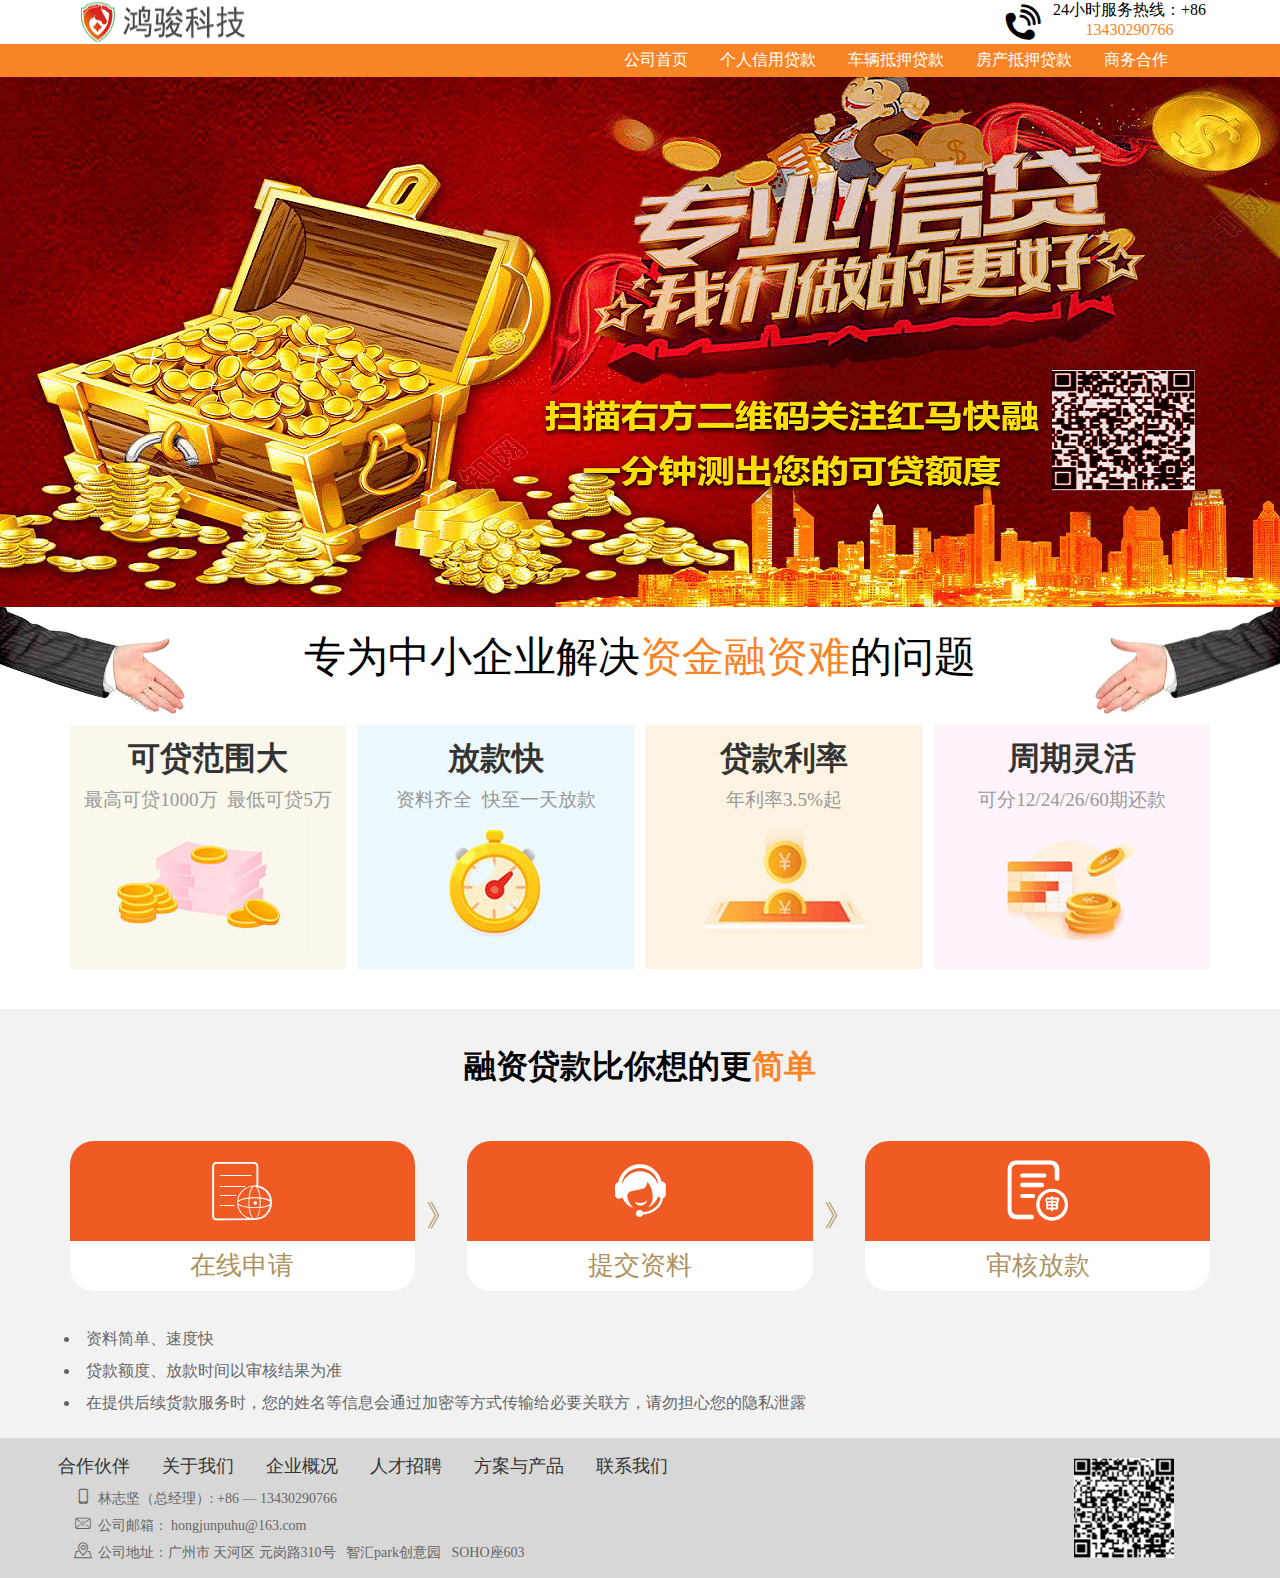
==== html/index.html @ 92782952 "4月30 zks0408 <1103460272@qq.com>" ====
<!DOCTYPE html>
<html lang="en">
<head>
    <meta charset="UTF-8">
    <meta name="google-site-verification" content="1vKKOnoEsdrRv8KGnvG3jlpU3bQ9YjQl3trShW9csTM"/>
    <meta name="viewport" content="width=device-width,user-scalable=no,initial-scale=1.0,maximum-scale=1.0,minimum-scale=1.0">
    <title>鸿骏科技-首页</title>
    <link rel="stylesheet" href="../res/css/iconfont.css">
    <link rel="stylesheet" href="../res/css/index.css">
</head>
<body>
    <div id="shade">
        <div class="service">
            <div class="imgs"><img src="../res/images/logo.png" alt="logo" /></div>
            <i class="iconfont icon-close-square" id="close"></i>
            <div class="text">
                <h3 class="orange">在线客服</h3>
                <p><a href="http://kefu.easemob.com/webim/im.html?configId=2b1359eb-b817-4f95-8300-f64959f135c1" target="_blank">房产抵押咨询</a></p>
                <p><a href="http://kefu.easemob.com/webim/im.html?configId=2b1359eb-b817-4f95-8300-f64959f135c1" target="_blank">车辆抵押咨询</a></p>
                <p><a href="http://kefu.easemob.com/webim/im.html?configId=2b1359eb-b817-4f95-8300-f64959f135c1" target="_blank">信用贷款咨询</a></p>
            </div>
            <div class="topFoot">
                <div class="divGray">
                    <h4>银行合作单位</h4>
                    <p>8年老店值得信赖</p>
                </div>
                <img src="../res/images/erweima.jpg" alt="微信公众号：红马快融" />
                <p><span class="orange">扫码关注</span>或搜索</p>
                <p>微信公众号：<span class="orange">红马快融</span></p>
            </div>
        </div>
    </div> 
    <div class="box">
        <header>
            <img src="../res/images/logo.png" alt="鸿骏金融"/>
            <div>
                <p><i class="iconfont icon-dianhua"></i></p>
                <p>24小时服务热线：+86<br/><span class="orange">13430290766</span></p>
            </div>
            <!-- target="_blank" http://kefu.easemob.com/webim/im.html?configId=2b1359eb-b817-4f95-8300-f64959f135c1 -->
        </header>
        <nav>
            <ul>
                <li><a href="#">公司首页</a></li>
                <li><a href="#">个人信用贷款</a></li>
                <li><a href="#">车辆抵押贷款</a></li>
                <li><a href="#">房产抵押贷款</a></li>
                <li><a href="#">商务合作</a></li>
            </ul>
        </nav>
        <div class="banner">
            <img src="../res/images/banner.png" alt="banner图"/>
        </div>
        <div class="content">
            <div class="m_top">
                <img src="../res/images/woshou2.png" alt="合作愉快"/>
                <p>专为中小企业解决<span class="orange">资金融资难</span>的问题</p>
                <img src="../res/images/woshou1.png" alt="合作愉快"/>
            </div>
            <div class="m_list">
                <ul>
                    <li><p>可贷范围大</p><p>最高可贷1000万 &nbsp;最低可贷5万</p><img src="../res/images/list1.png" alt=""></li>
                    <li><p>放款快</p><p>资料齐全 &nbsp;快至一天放款</p><img src="../res/images/list2.png" alt=""></li>
                    <li><p>贷款利率</p><p>年利率3.5%起</p><img src="../res/images/list3.png" alt=""></li>
                    <li><p>周期灵活</p><p>可分12/24/26/60期还款</p><img src="../res/images/list4.png" alt=""></li>
                </ul>
            </div>
            <div class="m_footer">
                <h1>融资贷款比你想的更<span class="orange">简单</span></h1>
                <ul class="ctn">
                    <li><p><i class="iconfont icon-shenqinggexingyuming"></i></p><p>在线申请</p></li>
                    <div>》</div>
                    <li><p><i class="iconfont icon-service"></i></p><p>提交资料</p></li>
                    <div>》</div>
                    <li><p><i class="iconfont icon-shenhe"></i></p><p>审核放款</p></li>
                </ul>
                <ul class="txt">
                    <li>资料简单、速度快</li>
                    <li>贷款额度、放款时间以审核结果为准</li>
                    <li>在提供后续货款服务时，您的姓名等信息会通过加密等方式传输给必要关联方，请勿担心您的隐私泄露</li>
                </ul>
            </div>
        </div>
        <footer>
            <div>
                <ul>
                    <li>合作伙伴</li>
                    <li>关于我们</li>
                    <li>企业概况</li>
                    <li>人才招聘</li>
                    <li>方案与产品</li>
                    <li>联系我们</li>
                </ul>
                <p><i class="iconfont icon-iphone"></i>林志坚（总经理）: +86 — 13430290766</p>
                <p><i class="iconfont icon-youxiang"></i>公司邮箱： hongjunpuhu@163.com</p>
                <p><i class="iconfont icon-dizhi"></i>公司地址：广州市 天河区 元岗路310号 &nbsp; 智汇park创意园 &nbsp; SOHO座603</p>
            </div>
            <img src="../res/images/erweima.jpg" alt="微信公众号：红马快融" />
        </footer>
    </div>
    <script src="../res/js/index.js"></script>
</body>
</html>
---- res/css/iconfont.css ----
@font-face {font-family: "iconfont";
  src: url('iconfont.eot?t=1588216674406'); /* IE9 */
  src: url('iconfont.eot?t=1588216674406#iefix') format('embedded-opentype'), /* IE6-IE8 */
  url('[data-uri]') format('woff2'),
  url('iconfont.woff?t=1588216674406') format('woff'),
  url('iconfont.ttf?t=1588216674406') format('truetype'), /* chrome, firefox, opera, Safari, Android, iOS 4.2+ */
  url('iconfont.svg?t=1588216674406#iconfont') format('svg'); /* iOS 4.1- */
}

.iconfont {
  font-family: "iconfont" !important;
  font-size: 16px;
  font-style: normal;
  -webkit-font-smoothing: antialiased;
  -moz-osx-font-smoothing: grayscale;
}

.icon-close-square:before {
  content: "\e967";
}

.icon-youxiang:before {
  content: "\e63e";
}

.icon-dianhua:before {
  content: "\e614";
}

.icon-service:before {
  content: "\e7bb";
}

.icon-iphone:before {
  content: "\e8a5";
}

.icon-shenqinggexingyuming:before {
  content: "\e64c";
}

.icon-dizhi:before {
  content: "\e640";
}

.icon-shenhe:before {
  content: "\e613";
}
---- res/css/index.css ----
*{margin: 0;padding: 0;}
.orange{color: #f98426;}
ul{display: flex;}
ul>li{list-style: none;}
a{color: #fff;text-decoration: none;}
div.box{width: 100%;min-width: 1220px;}
div.banner>img{width: 100%;min-width: 1220px;display: block;}
header{display: flex;justify-content:space-between;padding: 0 4rem;}
header>div{display: flex;}
header>div>p{margin-right: 10px;text-align: center;}
header>div>p>i.iconfont{font-size: 40px;}
nav{background: #f98426;}
nav>ul{justify-content:flex-end;padding: 0 6rem;}
nav>ul>li{padding: 6px 16px;}
nav>ul>li:hover{background: #fff;}
nav>ul>li:hover>a{color: #f98426;}
div.m_top{display: flex;justify-content:space-between;}
div.m_top>p{line-height: 100px;font-size: 2.6rem;}
div.m_list>ul{justify-content:space-around;margin: 10px 0 40px 0;padding: 0 4rem;}
div.m_list>ul>li{text-align: center;width: 24%;}
div.m_list>ul>li>p{font-size: 1.2rem;color: #999;}
div.m_list>ul>li>p:first-child{font-size: 2rem;color: #333;padding: 12px 0 6px 0;font-weight: bold;}
div.m_list>ul>li:nth-child(1){background: rgb(250,248,236);}
div.m_list>ul>li:nth-child(2){background: rgb(237,248,252);}
div.m_list>ul>li:nth-child(3){background: rgb(252,243,226);}
div.m_list>ul>li:nth-child(4){background: rgb(253,243,252);}
div.m_list>ul>li:hover{box-shadow: 4px 4px 4px #EEE;transition: 0.3s;}
div.m_footer{background: #F2F2F2;}
div.m_footer>h1{text-align: center;padding: 36px 0 20px 0;}
div.m_footer>ul.ctn{justify-content:space-around;padding: 2rem 4rem;}
div.m_footer>ul.ctn>li{width: 30%;text-align: center;height: 150px;border-radius: 24px;overflow: hidden;}
div.m_footer>ul.ctn>li>p>i.iconfont{color: #fff;font-size: 60px;}
div.m_footer>ul.ctn>li>p:first-child{height: 100px;line-height: 100px;background: rgb(240, 90, 35);}
div.m_footer>ul.ctn>li>p:last-child{height: 50px;line-height: 50px;background: #fff;font-size: 26px;color: rgb(173,146,96);}
div.m_footer>ul.ctn>div{height: 150px;line-height: 150px;font-size: 30px;color: rgb(173,146,96);}
div.m_footer>ul.txt{display: block;padding: 0 4rem 1.2rem;}
div.m_footer>ul.txt>li{list-style:inside;line-height: 32px;color: #666;}
footer{background: #D7D7D7;padding: 0 2.6rem;color: #666;display: flex;justify-content:space-between;}
footer>div>ul>li{padding: 6px 16px;color: #333;font-size: 18px;margin-top: 10px;}
footer>div>ul>li:hover{color: #999;cursor: pointer;}
footer>div>p{padding: 0 2rem;font-size: 14px;line-height: 24px;}
footer>div>p>i.iconfont{font-size: 18px;padding-right: 6px;}
footer>img{display: block;width: 100px;height: 100px;padding: 20px 4rem 20px 0;}
div#shade{display: none;position: fixed;top: 50%;left: 0;transform: translateY(-50%);width: 150px;height: 460px;background: #fff;}
div.service{position: relative;}
div.service>div.imgs>img{width: 146px;padding-top: 20px;}
div.service>i.iconfont{position: absolute;top: 0;right: 0;cursor:pointer;}
div.text{width: 100%;padding: 4px 0;text-align: center;}
div.text>p{margin: 6px;}
div.text>p>a{display: block;width: 126px;margin: 0 auto;height: 32px;line-height: 32px;border: 1px solid #f98426;font-size: 12px;background: #f98426;border-radius: 10px;}
div.text>p>a:hover{color: #f98426;background: #fff;}
div.topFoot>div.divGray{color: #f9f9f9;background: #666;width: 100%;padding: 10px 0;margin: 0 auto;font-size: 14px;text-align: center;}
div.topFoot>div.divGray>h4{font-size: 16px;font-weight: 500;padding-bottom: 2px;}
div.topFoot>img{display: block;width: 100px;margin: 10px auto;}
div.topFoot>p{text-align: center;}
div.topFoot>p:last-child{font-size: 14px;margin-top: 8px;}
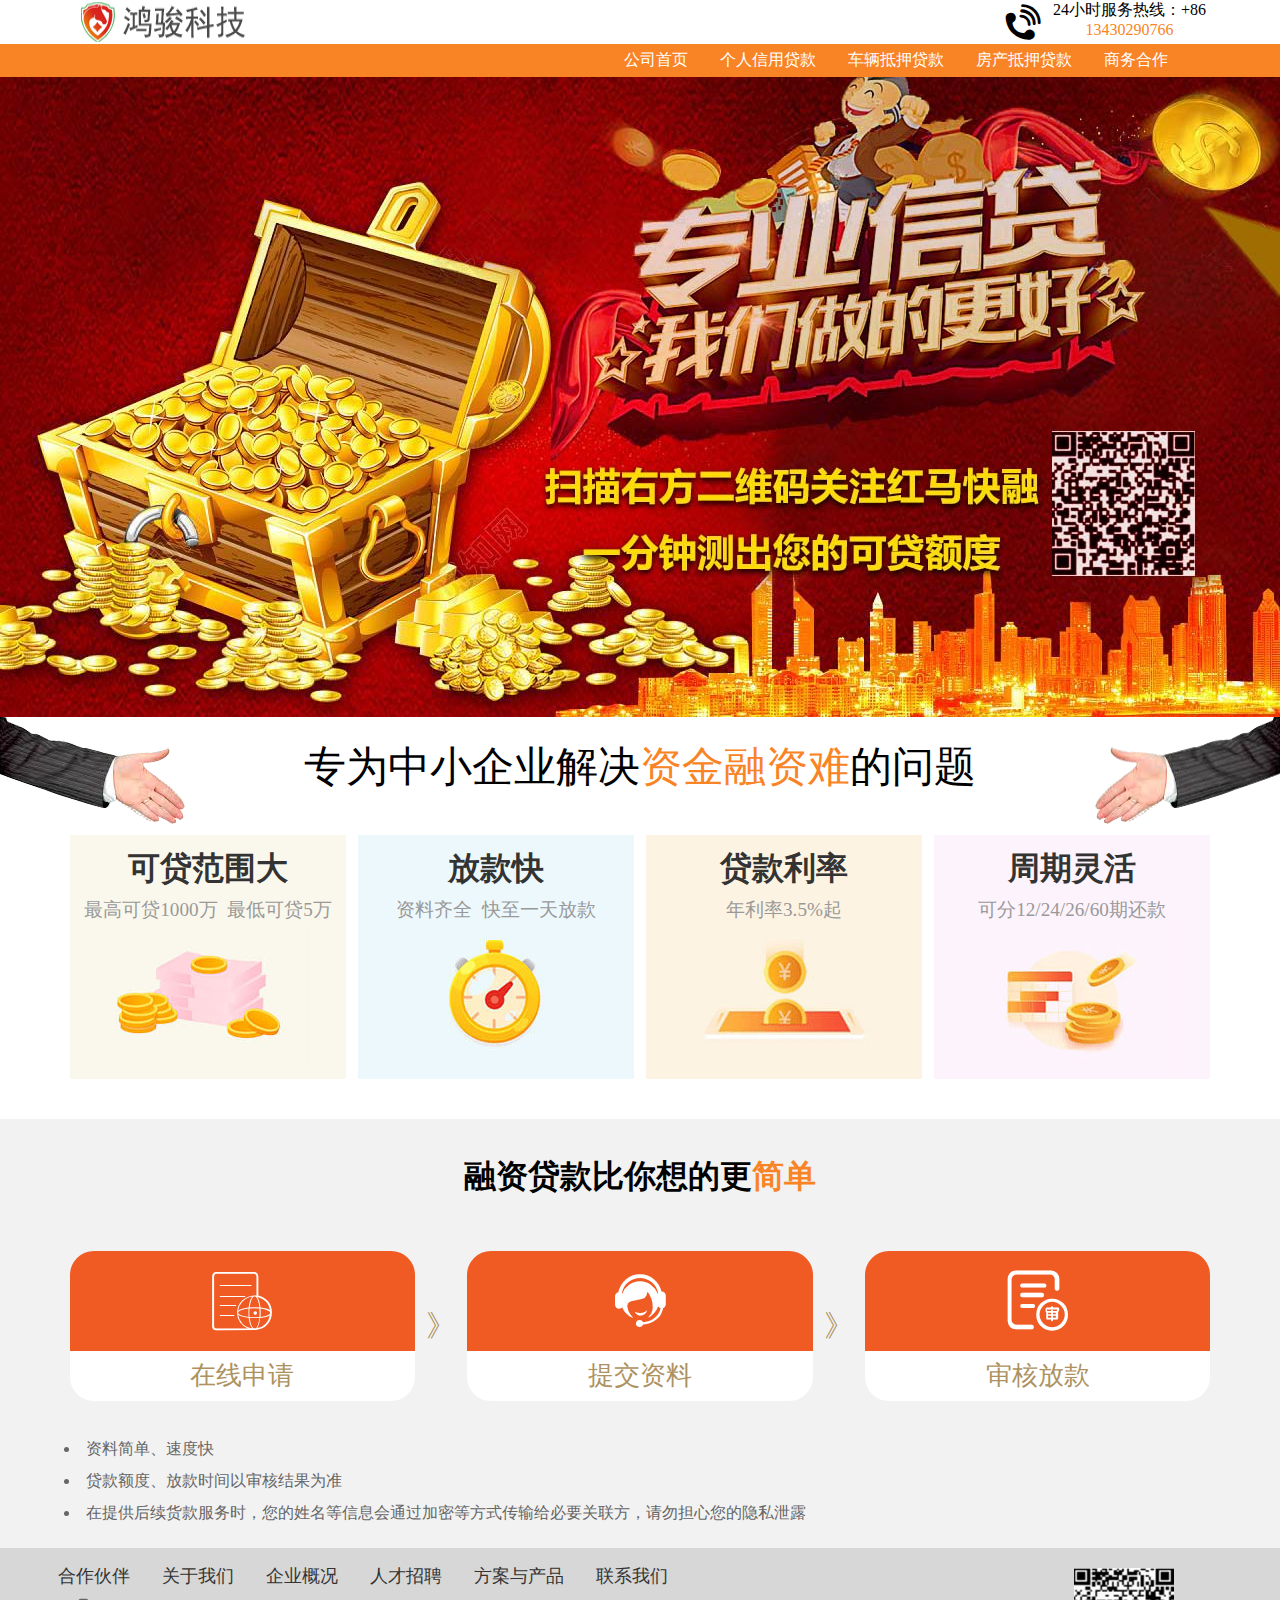
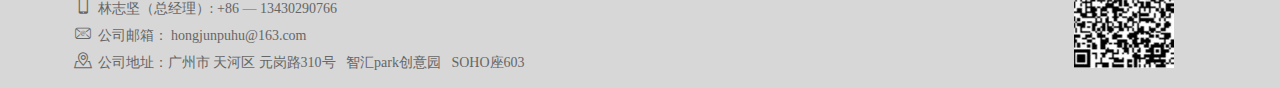
==== commit e2dda978: "banner 图片格式修改" ====
--- a/html/index.html
+++ b/html/index.html
@@ -49,7 +49,7 @@
             </ul>
         </nav>
         <div class="banner">
-            <img src="../res/images/banner.png" alt="banner图"/>
+            <img src="../res/images/banner.jpg" alt="banner图"/>
         </div>
         <div class="content">
             <div class="m_top">
@@ -100,4 +100,4 @@
     </div>
     <script src="../res/js/index.js"></script>
 </body>
-</html>+</html>
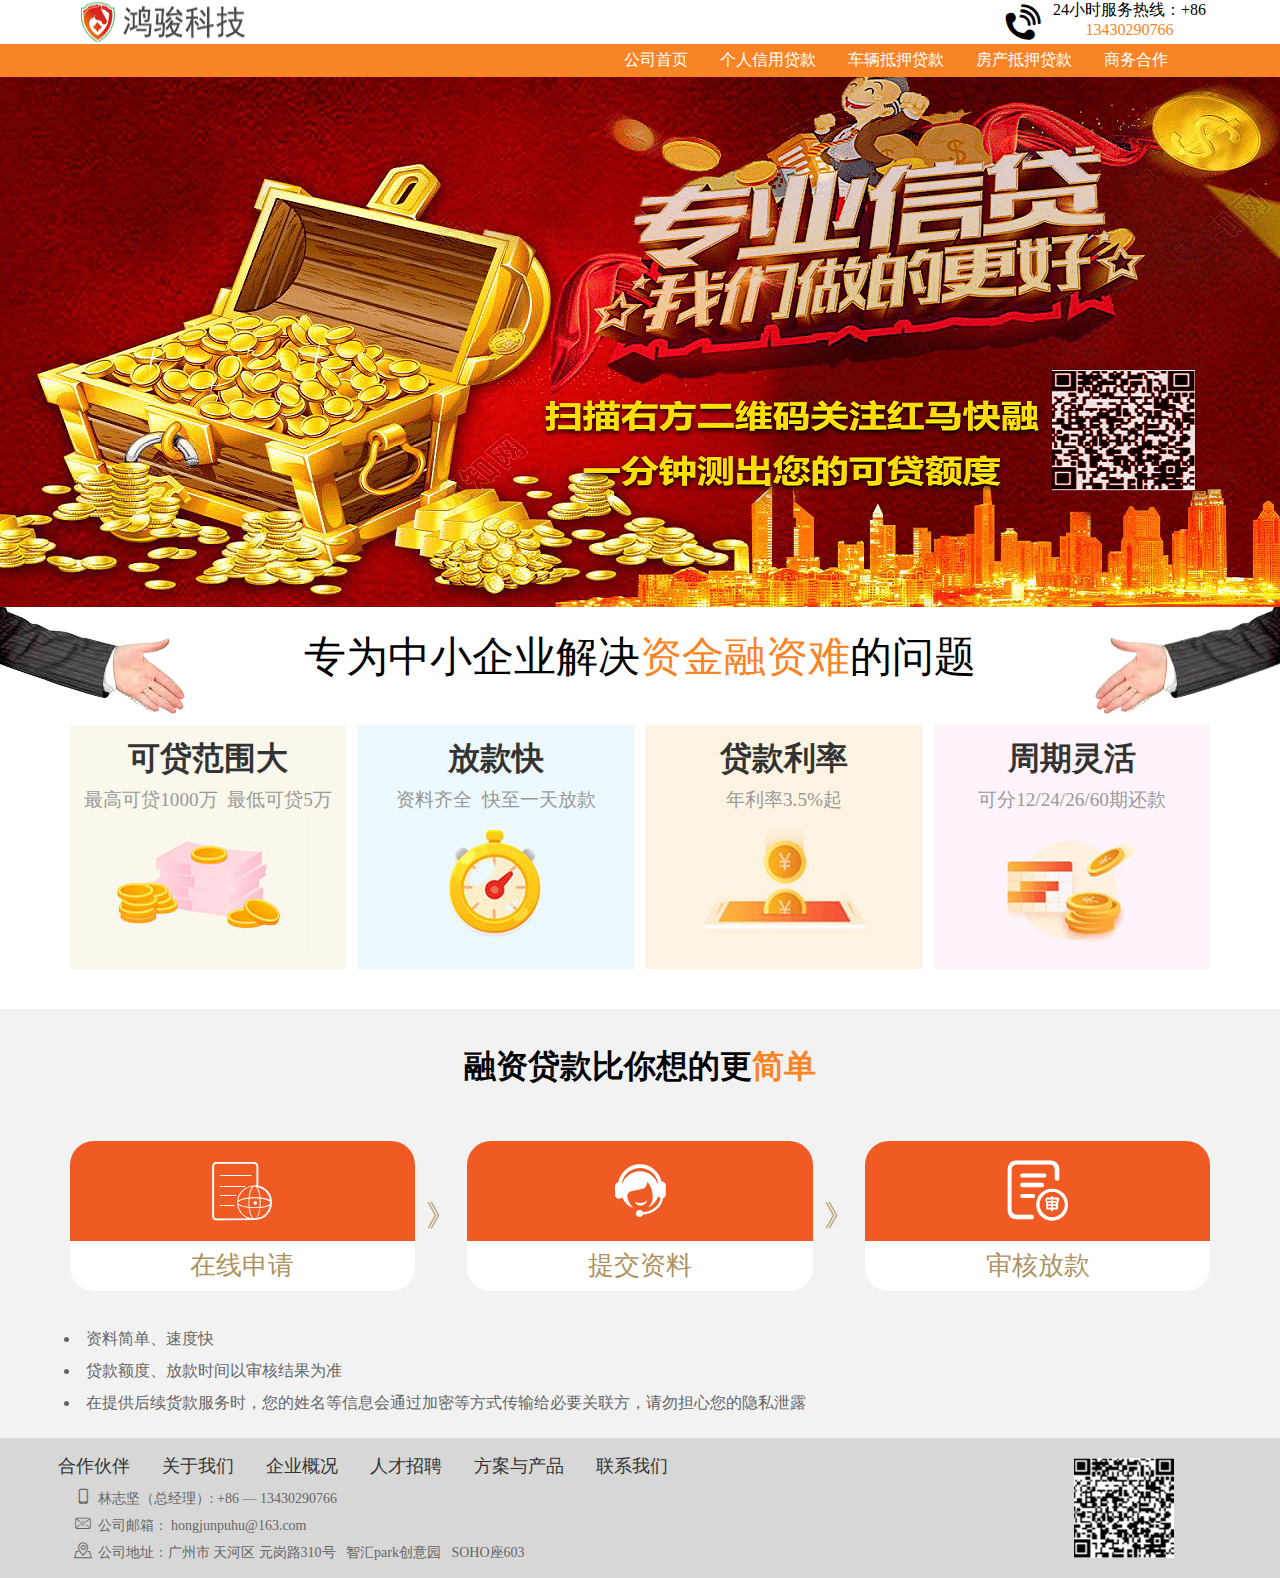
==== commit 04a00353: "Update index.html" ====
--- a/html/index.html
+++ b/html/index.html
@@ -3,7 +3,6 @@
 <head>
     <meta charset="UTF-8">
     <meta name="google-site-verification" content="1vKKOnoEsdrRv8KGnvG3jlpU3bQ9YjQl3trShW9csTM"/>
-    <meta name="viewport" content="width=device-width,user-scalable=no,initial-scale=1.0,maximum-scale=1.0,minimum-scale=1.0">
     <title>鸿骏科技-首页</title>
     <link rel="stylesheet" href="../res/css/iconfont.css">
     <link rel="stylesheet" href="../res/css/index.css">
@@ -37,7 +36,6 @@
                 <p><i class="iconfont icon-dianhua"></i></p>
                 <p>24小时服务热线：+86<br/><span class="orange">13430290766</span></p>
             </div>
-            <!-- target="_blank" http://kefu.easemob.com/webim/im.html?configId=2b1359eb-b817-4f95-8300-f64959f135c1 -->
         </header>
         <nav>
             <ul>
@@ -49,7 +47,7 @@
             </ul>
         </nav>
         <div class="banner">
-            <img src="../res/images/banner.jpg" alt="banner图"/>
+            <img src="../res/images/banner.png" alt="banner图"/>
         </div>
         <div class="content">
             <div class="m_top">
@@ -68,11 +66,11 @@
             <div class="m_footer">
                 <h1>融资贷款比你想的更<span class="orange">简单</span></h1>
                 <ul class="ctn">
-                    <li><p><i class="iconfont icon-shenqinggexingyuming"></i></p><p>在线申请</p></li>
-                    <div>》</div>
-                    <li><p><i class="iconfont icon-service"></i></p><p>提交资料</p></li>
-                    <div>》</div>
-                    <li><p><i class="iconfont icon-shenhe"></i></p><p>审核放款</p></li>
+                    <li class="ctnText"><p><i class="iconfont icon-shenqinggexingyuming"></i></p><p>在线申请</p></li>
+                    <li class="lg">》</li>
+                    <li class="ctnText"><p><i class="iconfont icon-service"></i></p><p>提交资料</p></li>
+                    <li class="lg">》</li>
+                    <li class="ctnText"><p><i class="iconfont icon-shenhe"></i></p><p>审核放款</p></li>
                 </ul>
                 <ul class="txt">
                     <li>资料简单、速度快</li>
--- a/res/css/index.css
+++ b/res/css/index.css
@@ -28,11 +28,11 @@
 div.m_footer{background: #F2F2F2;}
 div.m_footer>h1{text-align: center;padding: 36px 0 20px 0;}
 div.m_footer>ul.ctn{justify-content:space-around;padding: 2rem 4rem;}
-div.m_footer>ul.ctn>li{width: 30%;text-align: center;height: 150px;border-radius: 24px;overflow: hidden;}
-div.m_footer>ul.ctn>li>p>i.iconfont{color: #fff;font-size: 60px;}
-div.m_footer>ul.ctn>li>p:first-child{height: 100px;line-height: 100px;background: rgb(240, 90, 35);}
-div.m_footer>ul.ctn>li>p:last-child{height: 50px;line-height: 50px;background: #fff;font-size: 26px;color: rgb(173,146,96);}
-div.m_footer>ul.ctn>div{height: 150px;line-height: 150px;font-size: 30px;color: rgb(173,146,96);}
+div.m_footer>ul.ctn>li.ctnText{width: 30%;text-align: center;height: 150px;border-radius: 24px;overflow: hidden;}
+div.m_footer>ul.ctn>li.ctnText>p>i.iconfont{color: #fff;font-size: 60px;}
+div.m_footer>ul.ctn>li.ctnText>p:first-child{height: 100px;line-height: 100px;background: rgb(240, 90, 35);}
+div.m_footer>ul.ctn>li.ctnText>p:last-child{height: 50px;line-height: 50px;background: #fff;font-size: 26px;color: rgb(173,146,96);}
+div.m_footer>ul.ctn>li.lg{height: 150px;line-height: 150px;font-size: 30px;color: rgb(173,146,96);}
 div.m_footer>ul.txt{display: block;padding: 0 4rem 1.2rem;}
 div.m_footer>ul.txt>li{list-style:inside;line-height: 32px;color: #666;}
 footer{background: #D7D7D7;padding: 0 2.6rem;color: #666;display: flex;justify-content:space-between;}
@@ -53,4 +53,4 @@
 div.topFoot>div.divGray>h4{font-size: 16px;font-weight: 500;padding-bottom: 2px;}
 div.topFoot>img{display: block;width: 100px;margin: 10px auto;}
 div.topFoot>p{text-align: center;}
-div.topFoot>p:last-child{font-size: 14px;margin-top: 8px;}+div.topFoot>p:last-child{font-size: 14px;margin-top: 8px;}
